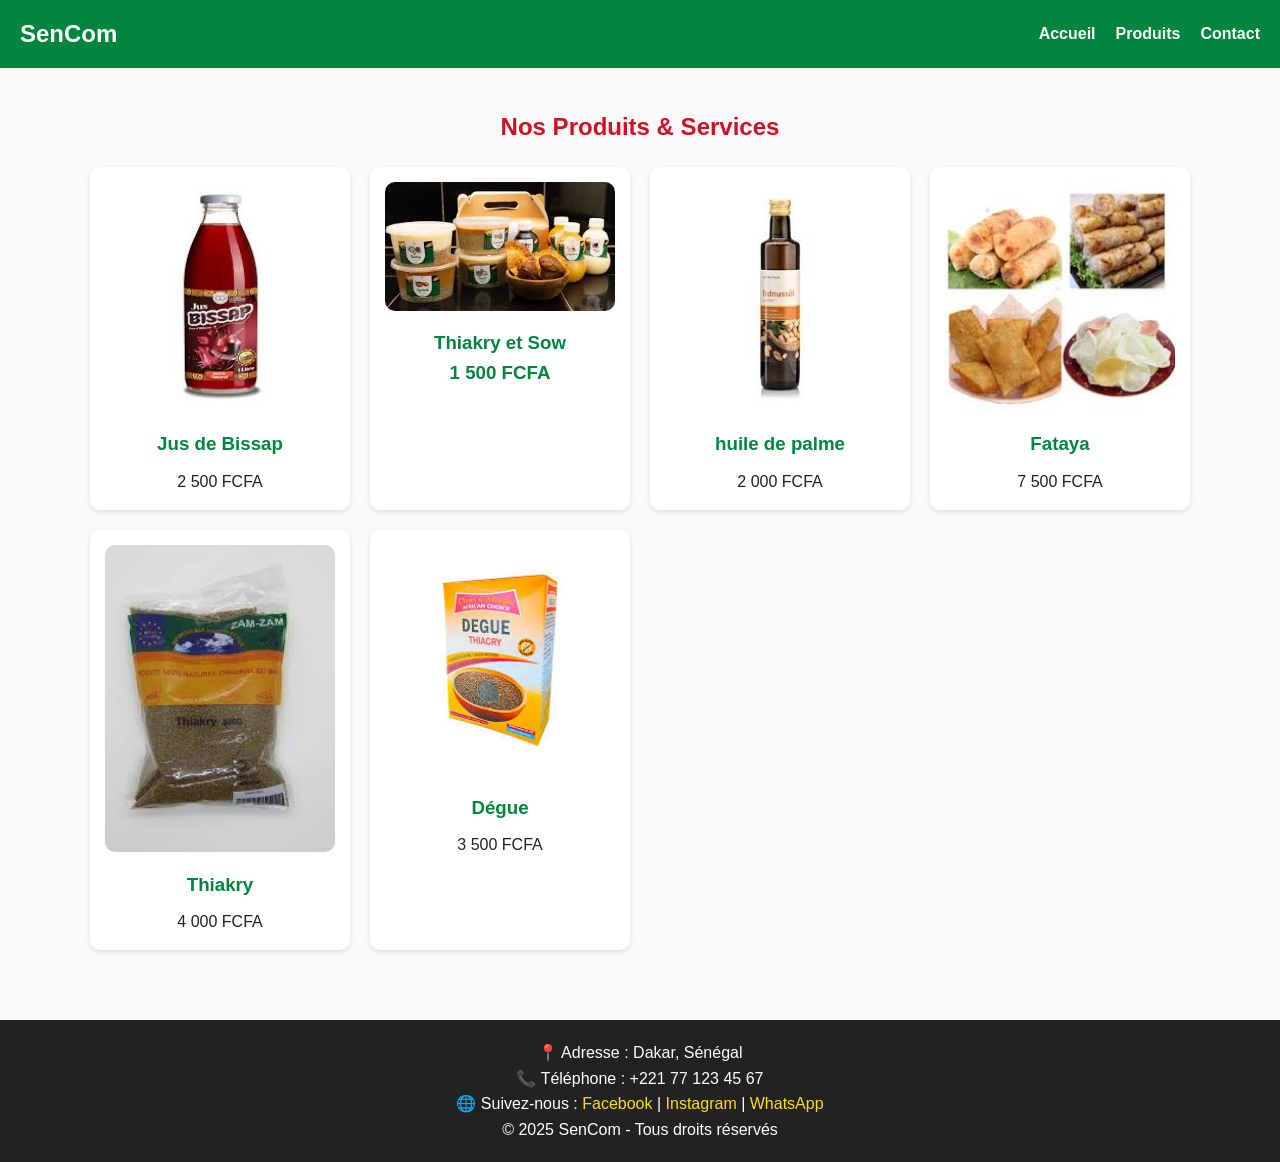
==== produits.html @ b62f66c3 "premier commit" ====
<!DOCTYPE html>
<html lang="fr">
<head>
  <meta charset="UTF-8">
  <meta name="viewport" content="width=device-width, initial-scale=1.0">
  <title>SenCom - Produits</title>
  <link rel="stylesheet" href="style.css">
</head>
<body>


  <header>
    <div class="logo">SenCom</div>
    <nav>
      <ul>
        <li><a href="index.html">Accueil</a></li>
        <li><a href="produits.html">Produits</a></li>
        <li><a href="contact.html">Contact</a></li>
      </ul>
    </nav>
  </header>


  <section class="products container">
    <h2>Nos Produits & Services</h2>
    <div class="product-grid">
      <article class="card"><img src="prod1.jpg"><h3>Jus de Bissap</h3><p>2 500 FCFA</p></article>
      <article class="card"><img src="prod2.jpg"><h3>Thiakry et Sow<p>1 500 FCFA</p></article>
      <article class="card"><img src="prod3.jpg"><h3>huile de palme</h3><p>2 000 FCFA</p></article>
      <article class="card"><img src="prod4.jpg"><h3>Fataya</h3><p>7 500 FCFA</p></article>
      <article class="card"><img src="prod5.jpg"><h3>Thiakry</h3><p>4 000 FCFA</p></article>
      <article class="card"><img src="prod6.jpg"><h3>Dégue</h3><p>3 500 FCFA</p></article>
     
    </div>
  </section>


  <footer>
    <p>📍 Adresse : Dakar, Sénégal</p>
    <p>📞 Téléphone : +221 77 123 45 67</p>
    <p>🌐 Suivez-nous : 
      <a href="#">Facebook</a> | 
      <a href="#">Instagram</a> | 
      <a href="#">WhatsApp</a>
    </p>
    <p>&copy; 2025 SenCom - Tous droits réservés</p>
  </footer>

</body>
</html>
---- style.css ----
:root {
  --yellow: #FFDE00;
  --green: #00853F;
  --red: #CE1126;
  --dark: #222;
  --light: #f9f9f9;
}


* {
  margin: 0;
  padding: 0;
  box-sizing: border-box;
}
body {
  font-family: Arial, sans-serif;
  line-height: 1.6;
  background: var(--light);
  color: var(--dark);
}


header {
  background: var(--green);
  color: white;
  padding: 15px 20px;
  display: flex;
  justify-content: space-between;
  align-items: center;
}
header .logo {
  font-size: 1.5em;
  font-weight: bold;
}
nav ul {
  list-style: none;
  display: flex;
  gap: 20px;
}
nav a {
  color: white;
  text-decoration: none;
  font-weight: bold;
}
nav a:hover {
  color: var(--yellow);
}


.hero {
  position: relative;
  text-align: center;
  color: white;
}
.hero img {
  width: 100%;
  height: 400px;
  object-fit: cover;
}
.hero-text {
  position: absolute;
  top: 50%;
  left: 50%;
  transform: translate(-50%, -50%);
  background: rgba(0,0,0,0.5);
  padding: 20px;
  border-radius: 10px;
}


.container {
  width: 90%;
  max-width: 1100px;
  margin: auto;
  padding: 40px 0;
}


.about {
  display: flex;
  gap: 20px;
  align-items: center;
  flex-wrap: wrap;
}
.about img {
  width: 100%;
  max-width: 400px;
  border-radius: 10px;
}


.products h2, .contact h2 {
  text-align: center;
  margin-bottom: 20px;
  color: var(--red);
}
.product-grid {
  display: grid;
  grid-template-columns: repeat(auto-fit, minmax(250px, 1fr));
  gap: 20px;
}
.card {
  background: white;
  border-radius: 10px;
  box-shadow: 0 2px 5px rgba(0,0,0,0.1);
  padding: 15px;
  text-align: center;
}
.card img {
  width: 100%;
  border-radius: 10px;
}
.card h3 {
  margin: 10px 0;
  color: var(--green);
}


form {
  display: flex;
  flex-direction: column;
  gap: 15px;
}
input, textarea {
  padding: 10px;
  border: 1px solid #ccc;
  border-radius: 5px;
}
textarea {
  min-height: 100px;
}


.btn-senegal {
  background-color: var(--green);
  color: white;
  padding: 10px 20px;
  border: none;
  cursor: pointer;
  text-decoration: none;
  border-radius: 5px;
  display: inline-block;
}
.btn-senegal:hover {
  background-color: var(--red);
}


footer {
  background: var(--dark);
  color: white;
  text-align: center;
  padding: 20px;
  margin-top: 30px;
}
footer a {
  color: var(--yellow);
  text-decoration: none;
}
footer a:hover {
  color: var(--red);
}

@media (max-width: 716px) {
  nav ul {
    flex-direction: column;
    gap: 10px;
  }
  .about {
    flex-direction: column;
    text-align: center;
  }
}
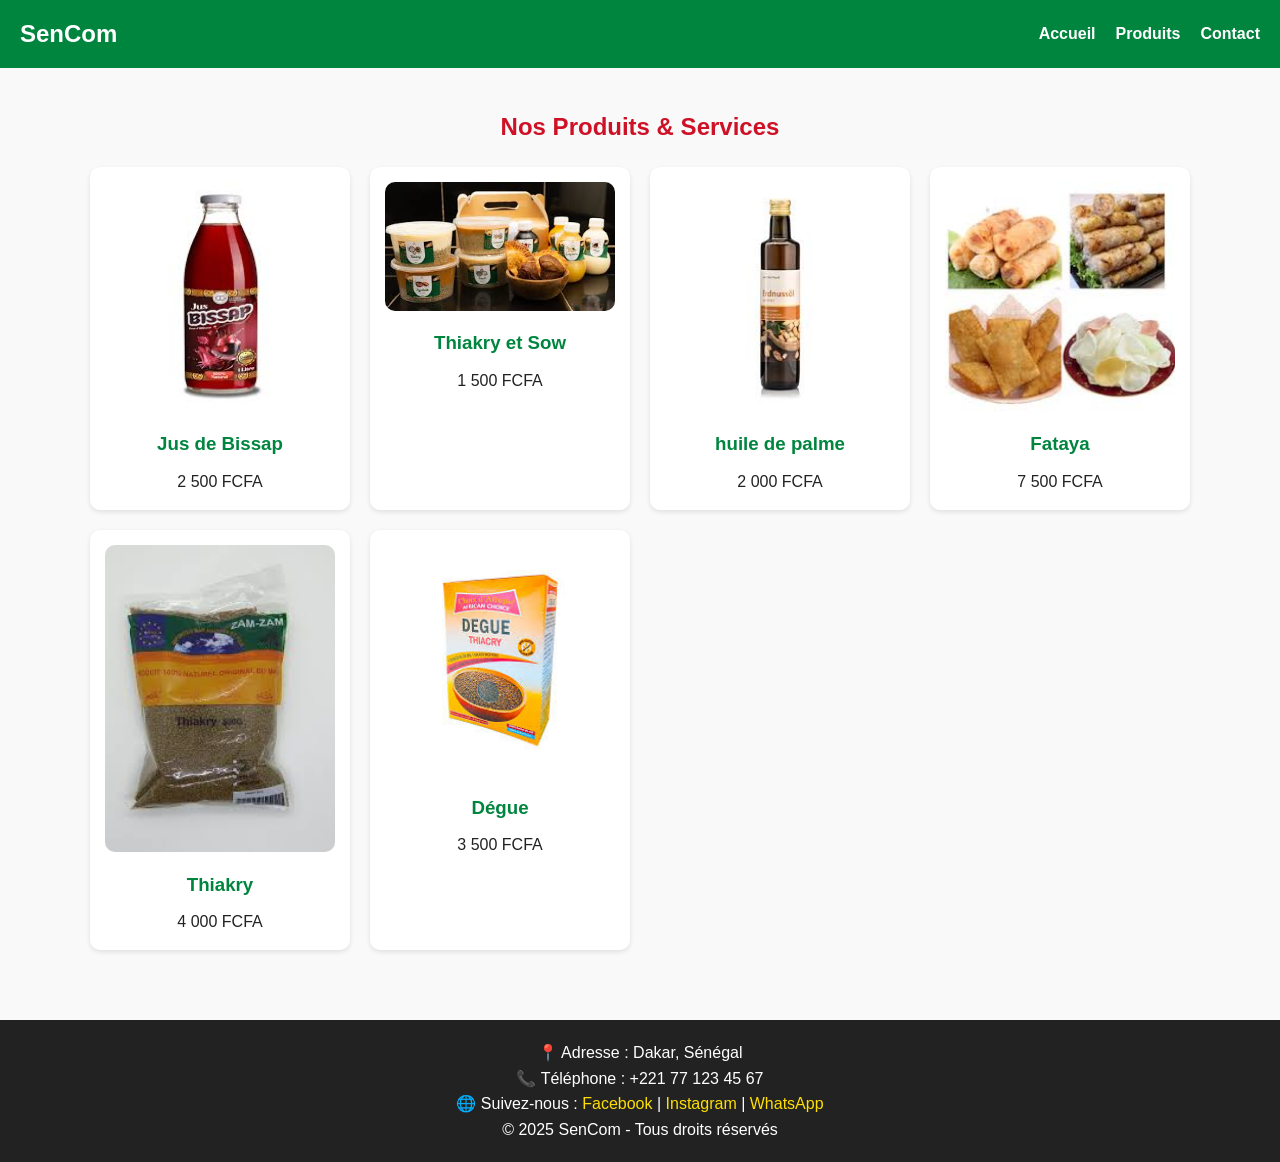
==== commit 99dc9f55: "premier commit" ====
--- a/produits.html
+++ b/produits.html
@@ -25,7 +25,7 @@
     <h2>Nos Produits & Services</h2>
     <div class="product-grid">
       <article class="card"><img src="prod1.jpg"><h3>Jus de Bissap</h3><p>2 500 FCFA</p></article>
-      <article class="card"><img src="prod2.jpg"><h3>Thiakry et Sow<p>1 500 FCFA</p></article>
+      <article class="card"><img src="prod2.jpg"><h3>Thiakry et Sow </h3><p>1 500 FCFA</p></article>
       <article class="card"><img src="prod3.jpg"><h3>huile de palme</h3><p>2 000 FCFA</p></article>
       <article class="card"><img src="prod4.jpg"><h3>Fataya</h3><p>7 500 FCFA</p></article>
       <article class="card"><img src="prod5.jpg"><h3>Thiakry</h3><p>4 000 FCFA</p></article>
